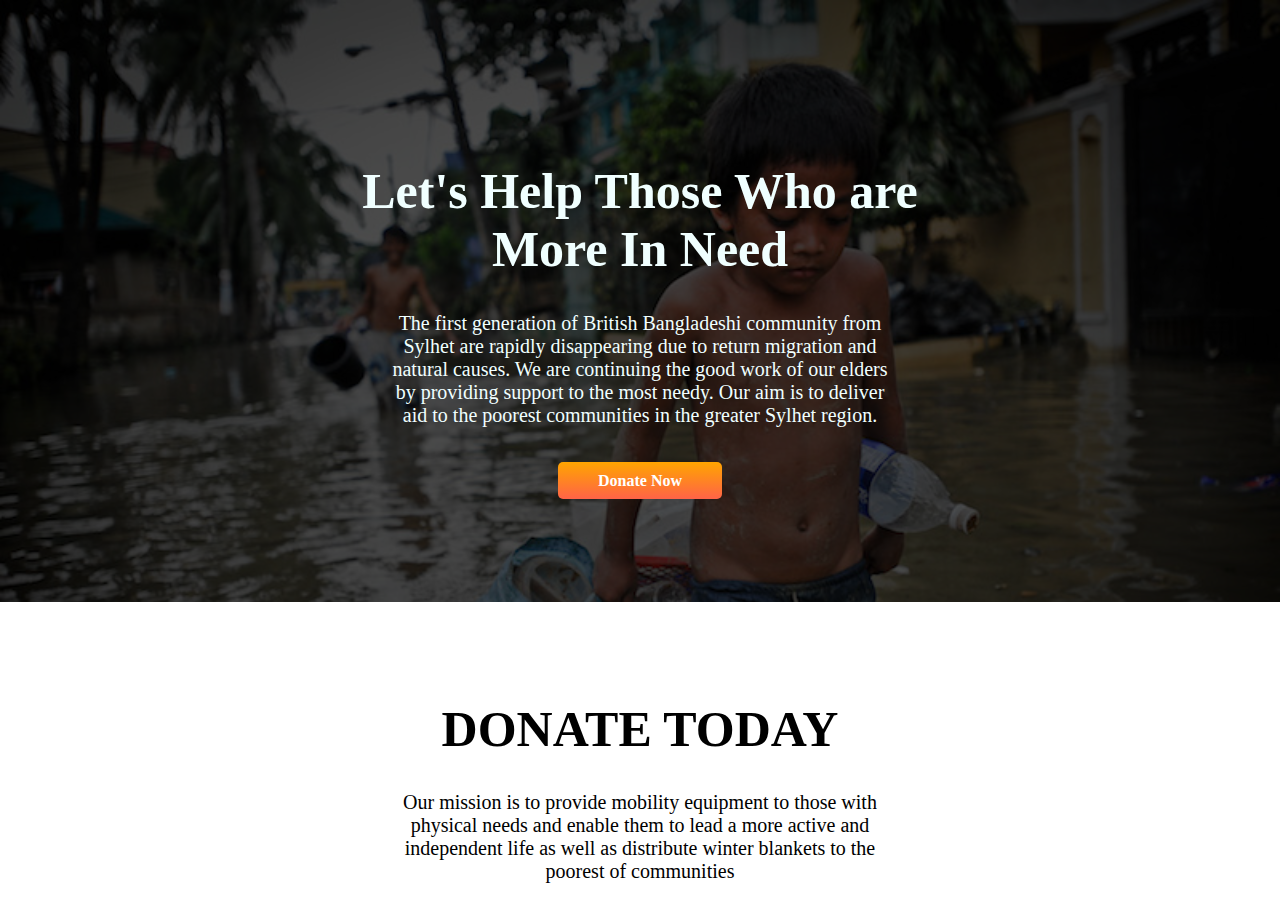
==== index.html @ 45e5171f "one-section added" ====
<!DOCTYPE html>
<html lang="en">

<head>
    <meta charset="UTF-8">
    <meta http-equiv="X-UA-Compatible" content="IE=edge">
    <meta name="viewport" content="width=\, initial-scale=1.0">
    <link rel="shortcut icon" href="icons/donate icon.jpg" type="image/x-icon">
    <link rel="stylesheet" href="style.css">
    <title>Donate Today</title>
</head>

<body>
    <section class="impression">
        <div class="strating-div">

            <h1 class="starting-sentence">
                Let's Help Those Who are <br>
                More In Need
            </h1>
            <p class="lily">
                The first generation of British Bangladeshi community from Sylhet are rapidly disappearing due to return
                migration and natural causes. We are continuing the good work of our elders by providing support to the
                most needy. Our aim is to deliver aid to the poorest communities in the greater Sylhet region.
            </p>
            <p class="aligntext">
                <a class="hire-button" target="_blank" href=""> Donate Now
                </a>
            </p>

        </div>
    </section>

    <section class="second-section">
        <h1>
            DONATE TODAY
        </h1>
        <p>
            Our mission is to provide mobility equipment to those with physical needs and enable them to lead a more
            active and independent life as well as distribute winter blankets to the poorest of communities
        </p>

    </section>
</body>

</html>
---- style.css ----
body {
    margin: 0;
}

.starting-sentence {
    text-align: center;
    font-size: 50px;
    padding-top: 10%;
    color: azure;
}

.strating-div {
    background: rgba(0, 0, 0, 0.7) url(images/donation9.jpg);
    background-repeat: no-repeat;
    background-blend-mode: darken;
    padding: 1px;
    margin: 0;
    height: 600px;
    background-size: cover;
}

.lily {
    padding-left: 30%;
    padding-right: 30%;
    color: azure;
    text-align: center;
    font-size: 20px;
    font-weight: 400;
}

.hire-button {
    text-decoration: none;
    background-image: linear-gradient(orange, tomato);
    font-weight: 700;
    padding: 10px 40px;
    border-radius: 5px;
    color: white;
}

.aligntext {
    padding-top: 25px;
    text-align: center;
}

.second-section h1 {
    color: black;
    text-align: center;
    font-size: 50px;
    padding-top: 5%;
}

.second-section p {
    color: black;
    padding-left: 30%;
    padding-right: 30%;
    text-align: center;
    font-size: 20px;
    font-weight: 400;
}
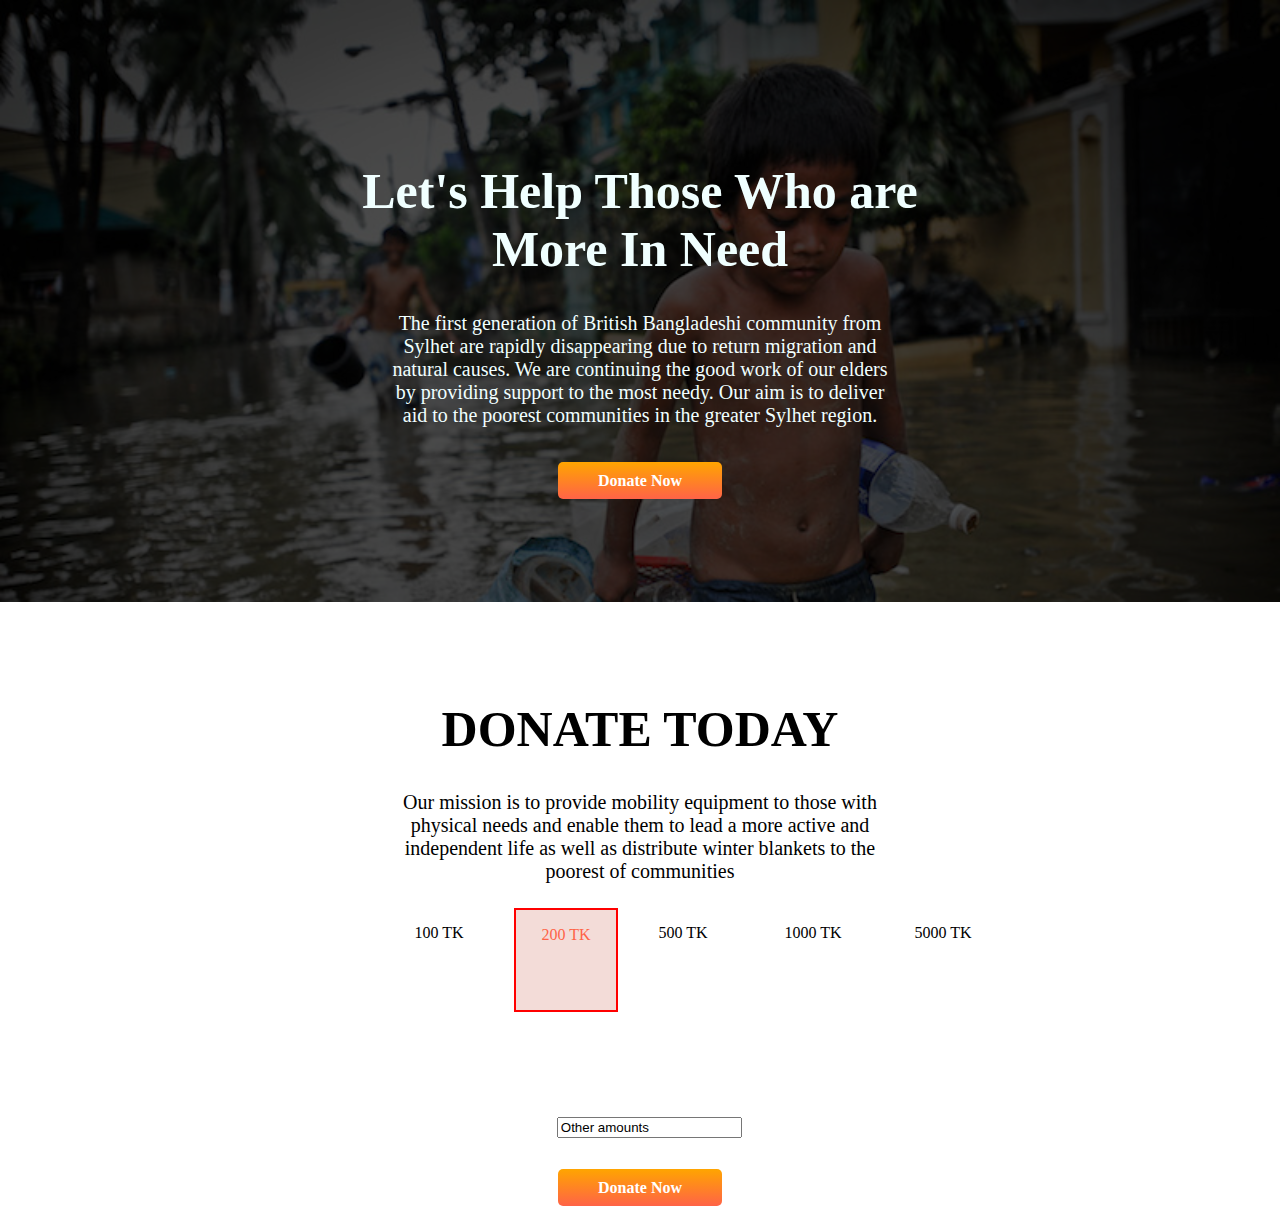
==== commit e37ffd51: "other ammounts added" ====
--- a/index.html
+++ b/index.html
@@ -39,6 +39,51 @@
             Our mission is to provide mobility equipment to those with physical needs and enable them to lead a more
             active and independent life as well as distribute winter blankets to the poorest of communities
         </p>
+    </section>
+    <section class="experience-area">
+        <div class="flexible-container">
+            <p class="box">
+            <div class="a">
+                <p>
+                    100 TK
+                </p>
+            </div>
+
+            <div class="b">
+                <p>
+                    200 TK
+                </p>
+
+            </div>
+            <div class="c">
+                <p>
+                    500 TK
+                </p>
+            </div>
+            <div class="d">
+                <p>
+                    1000 TK
+                </p>
+            </div>
+            <div class="e">
+                <p>
+                    5000 TK
+                </p>
+
+            </div>
+            </p>
+        </div>
+        <div class="other">
+            <form>
+                <input type="text" value="Other amounts">
+
+            </form>
+        </div>
+        <p class="aligntext">
+            <a class="hire-button" target="_blank" href=""> Donate Now
+            </a>
+        </p>
+
 
     </section>
 </body>
--- a/style.css
+++ b/style.css
@@ -56,4 +56,75 @@
     text-align: center;
     font-size: 20px;
     font-weight: 400;
+}
+
+.flexible-container {
+    display: flex;
+    margin-bottom: 100px;
+    text-align: center;
+}
+
+.a {
+    padding-right: 15px;
+    margin-top: 5px;
+    margin-bottom: 5px;
+    margin-left: 5px;
+    margin-right: 5px;
+    height: 100px;
+    width: 100px;
+}
+
+.box {
+    padding-left: 30%;
+
+}
+
+.b {
+    color: tomato;
+    background-color: rgba(194, 72, 50, 0.192);
+    margin-top: 5px;
+    margin-bottom: 5px;
+    margin-left: 5px;
+    margin-right: 5px;
+    border: 2px solid red;
+    padding-left: 0;
+    height: 100px;
+    width: 100px;
+}
+
+.c {
+    padding-left: 5px;
+    padding-right: 15px;
+    margin-top: 5px;
+    margin-bottom: 5px;
+    margin-left: 5px;
+    margin-right: 5px;
+    height: 100px;
+    width: 100px;
+}
+
+.d {
+    padding-left: 5px;
+    padding-right: 15px;
+    margin-top: 5px;
+    margin-bottom: 5px;
+    margin-left: 5px;
+    margin-right: 5px;
+    height: 100px;
+    width: 100px;
+}
+
+.e {
+    padding-left: 5px;
+    padding-right: 15px;
+    margin-top: 5px;
+    margin-bottom: 5px;
+    margin-left: 5px;
+    margin-right: 5px;
+    height: 100px;
+    width: 100px;
+}
+
+.other {
+    margin-left: 43.5%;
 }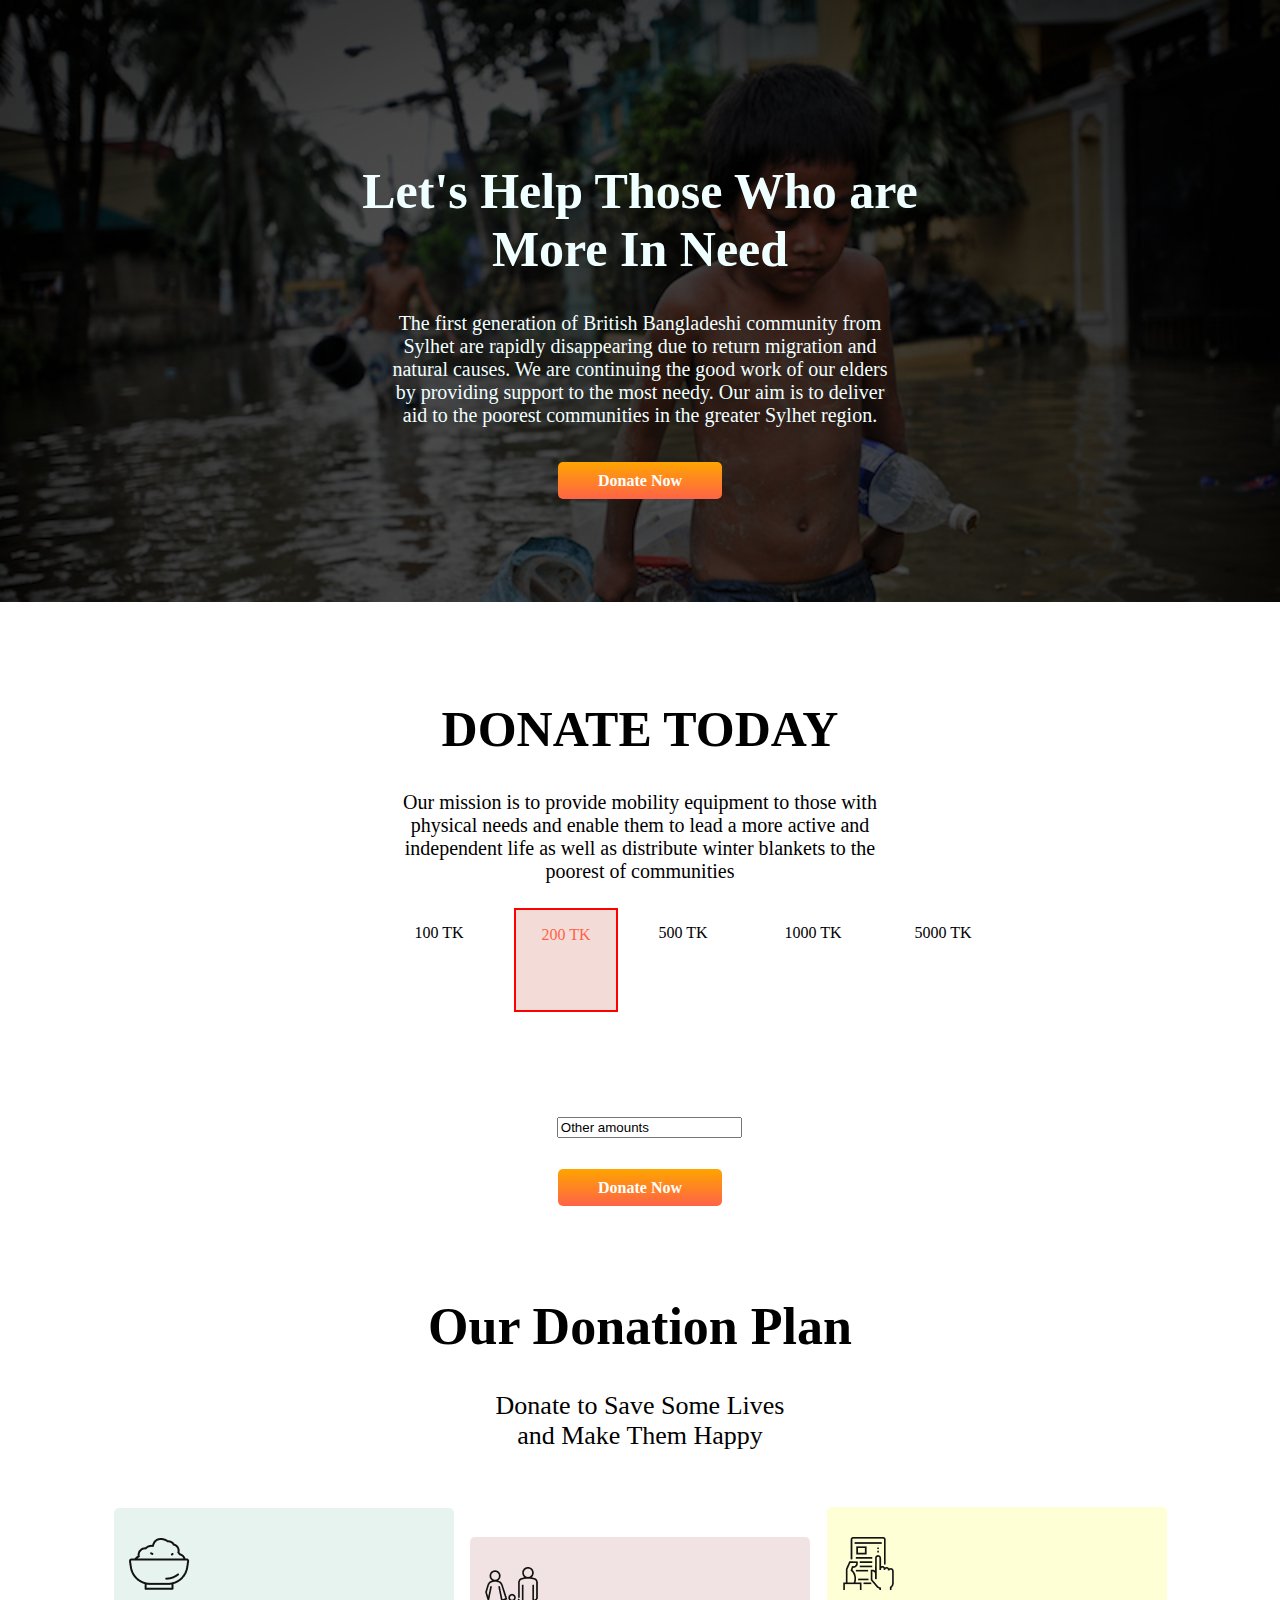
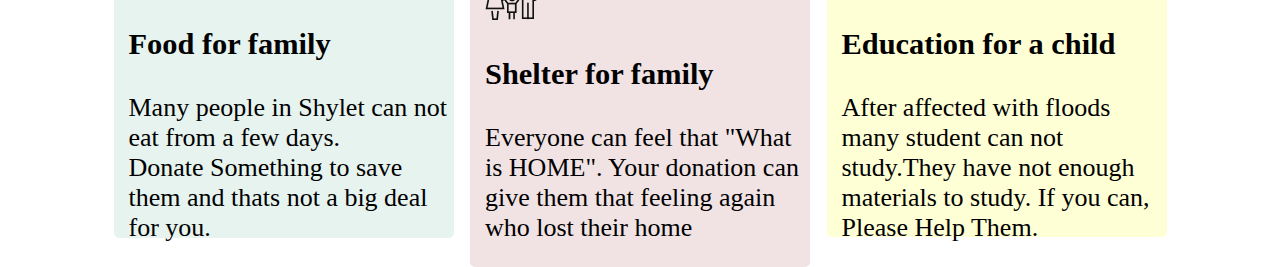
==== commit d8d28bae: "donate-plans" ====
--- a/index.html
+++ b/index.html
@@ -83,8 +83,36 @@
             <a class="hire-button" target="_blank" href=""> Donate Now
             </a>
         </p>
+    </section>
 
-
+    <section class="dplan">
+        <h1>Our Donation Plan</h1>
+        <p>Donate to Save Some Lives<br>
+            and Make Them Happy</p>
+        <div id="food" class="plans">
+            <img src="icons/food.png" alt="">
+            <h3>Food for family</h3>
+            <p>
+                Many people in Shylet can not eat from a few days. <br>
+                Donate Something to save them and thats not a big deal for you.
+            </p>
+        </div>
+        <div id="shelter" class="plans">
+            <img src="icons/shelter.png" alt="">
+            <h3>Shelter for family</h3>
+            <p>
+                Everyone can feel that "What is HOME". Your donation can give
+                them that feeling again who lost their home
+            </p>
+        </div>
+        <div id="child-education" class="plans">
+            <img src="icons/Frame-1.png" alt="">
+            <h3>Education for a child</h3>
+            <p>
+                After affected with floods many student can not study.They have not enough materials to study. If you
+                can, Please Help Them.
+            </p>
+        </div>
     </section>
 </body>
 
--- a/style.css
+++ b/style.css
@@ -127,4 +127,36 @@
 
 .other {
     margin-left: 43.5%;
+}
+
+.dplan {
+    text-align: center;
+    margin-top: 100px;
+    font-size: 26px;
+}
+
+.plans {
+    margin-top: 30px;
+    padding-top: 30px;
+    padding-left: 15px;
+    padding-right: 5px;
+    border-radius: 5px;
+    text-align: left;
+    display: inline-block;
+    height: 300px;
+    width: 25%;
+}
+
+#food {
+    background-color: rgb(231, 243, 239);
+}
+
+#shelter {
+    margin-left: 10px;
+    margin-right: 10px;
+    background-color: #f1e3e4;
+}
+
+#child-education {
+    background-color: rgb(255, 255, 213);
 }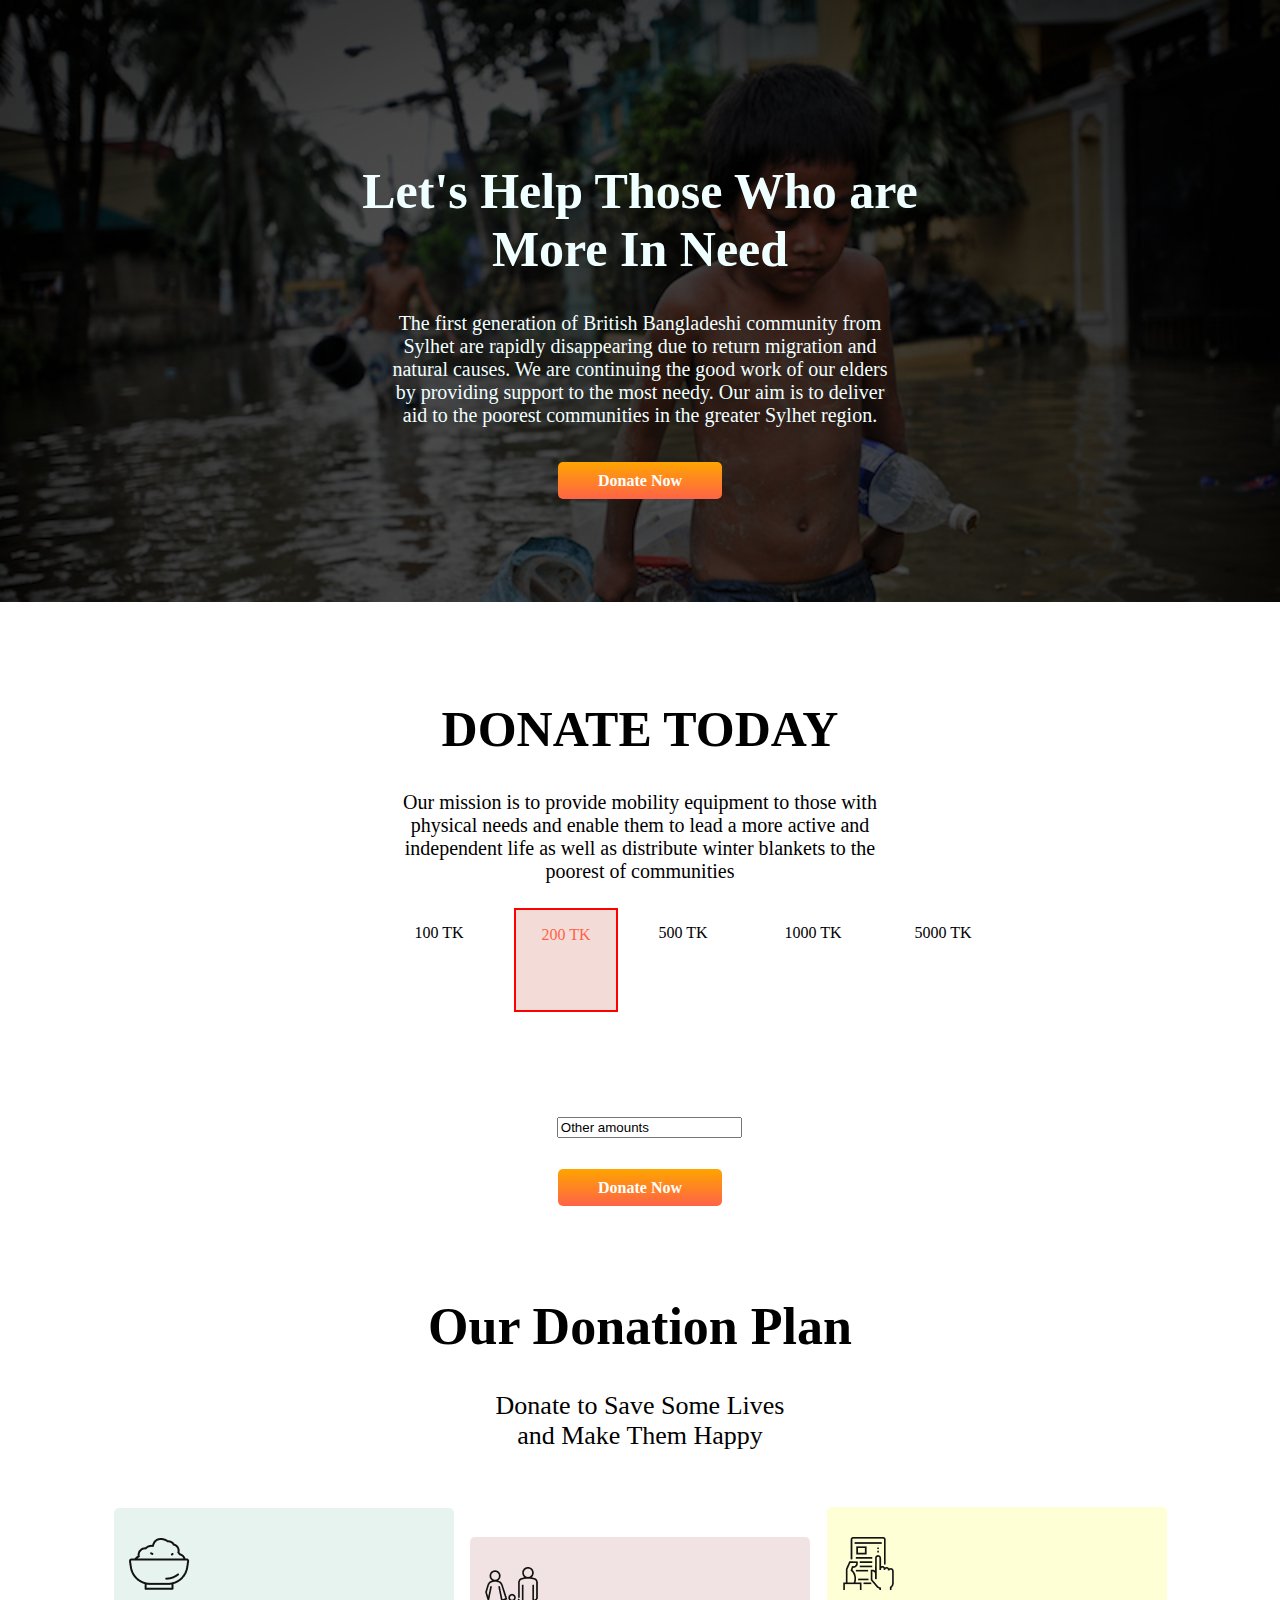
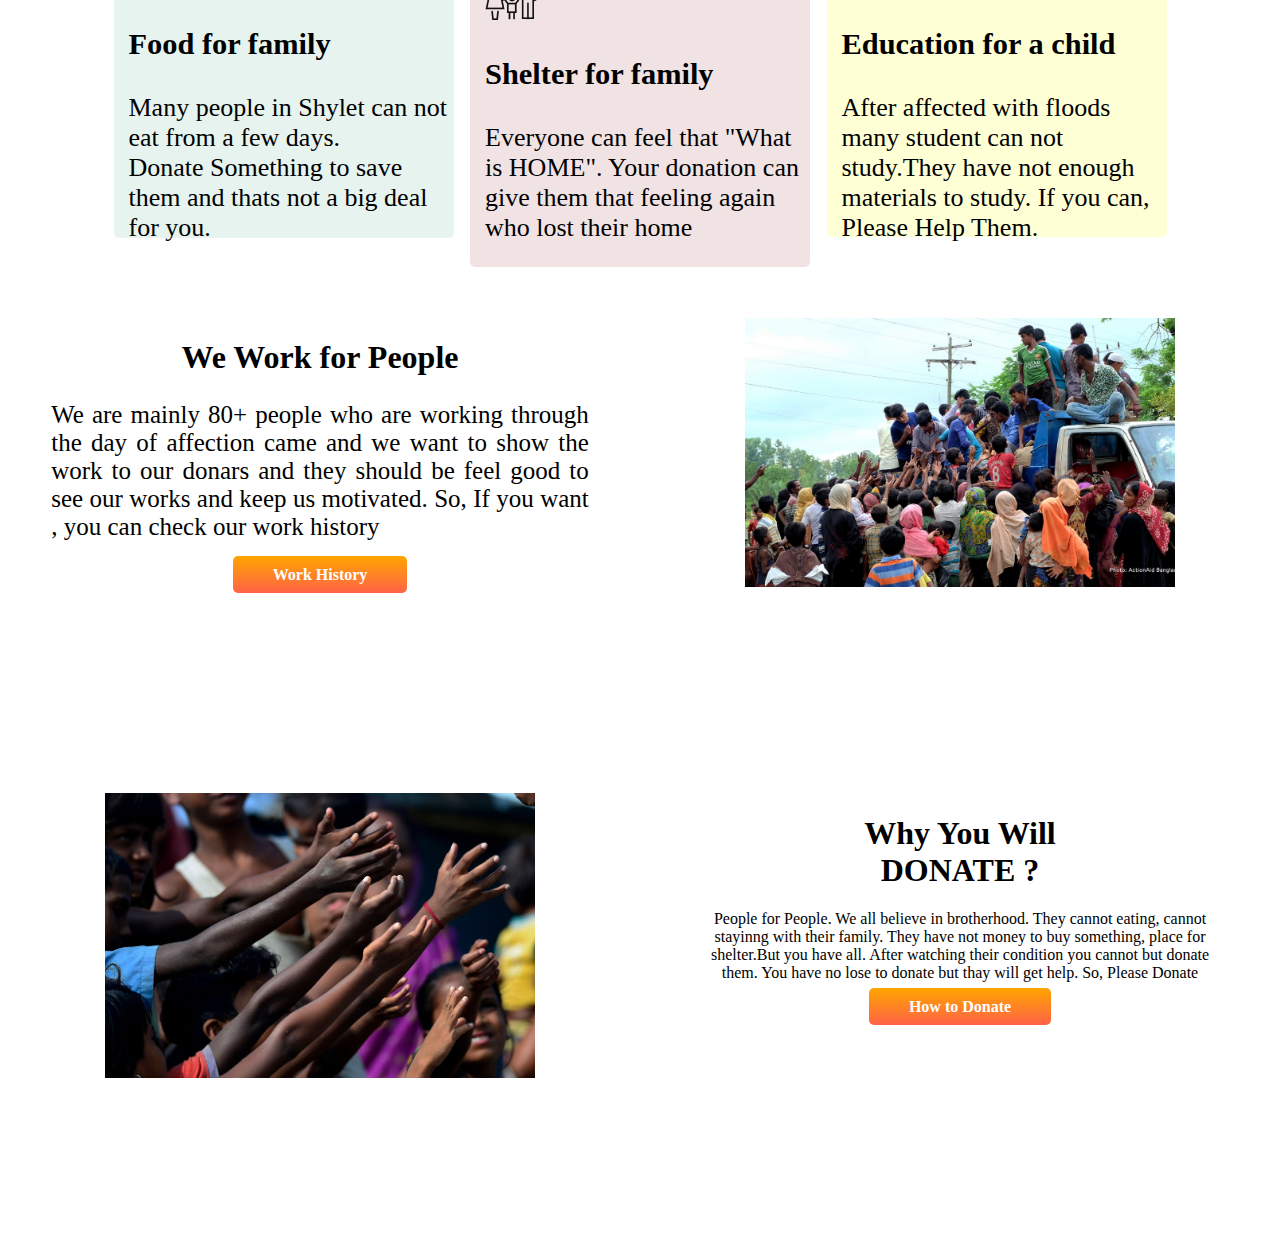
==== commit 0c72c075: "almost done" ====
--- a/index.html
+++ b/index.html
@@ -114,6 +114,46 @@
             </p>
         </div>
     </section>
+
+
+    <section class="top-banner flexible-container">
+        <div class="half-width">
+            <h1>We Work for People</h1>
+            <p class="extra">
+                We are mainly 80+ people who are working through the day of affection came and we want to show the work
+                to our donars and they should be feel good to see our works and keep us motivated. So, If you want , you
+                can check our work history
+            </p>
+            <a class="hire-button" target="_blank" href="">Work History
+            </a>
+        </div>
+        <div class="half-width">
+            <img src="images/donation2.jpg" alt="">
+        </div>
+    </section>
+
+
+    <section class="flexible-container">
+        <div class="half-width">
+            <img src="images/donation13.jpg" alt="">
+        </div>
+        <div class="half-width">
+            <h1>
+                Why You Will <br>
+                DONATE ?
+            </h1>
+            <p>
+                People for People. We all believe in brotherhood. They cannot eating, cannot stayinng with their family.
+                They have not money to buy something, place for shelter.But you have all. After watching their condition
+                you cannot but donate them. You have no lose to donate but thay will get help. So, Please Donate
+            </p>
+            <a class="hire-button" target="_blank" href="">How to Donate
+            </a>
+
+        </div>
+    </section>
+
+
 </body>
 
 </html>--- a/style.css
+++ b/style.css
@@ -159,4 +159,31 @@
 
 #child-education {
     background-color: rgb(255, 255, 213);
+}
+
+.orange-color {
+    color: orangered;
+}
+
+.flexible-container {
+    display: flex;
+    margin-bottom: 100px;
+}
+
+.half-width {
+    width: 50%;
+    padding: 4%;
+}
+
+.half-width h1 {
+    font-size: 32px;
+}
+
+.half-width img {
+    width: 80%;
+}
+
+.extra {
+    font-size: 25px;
+    text-align: justify;
 }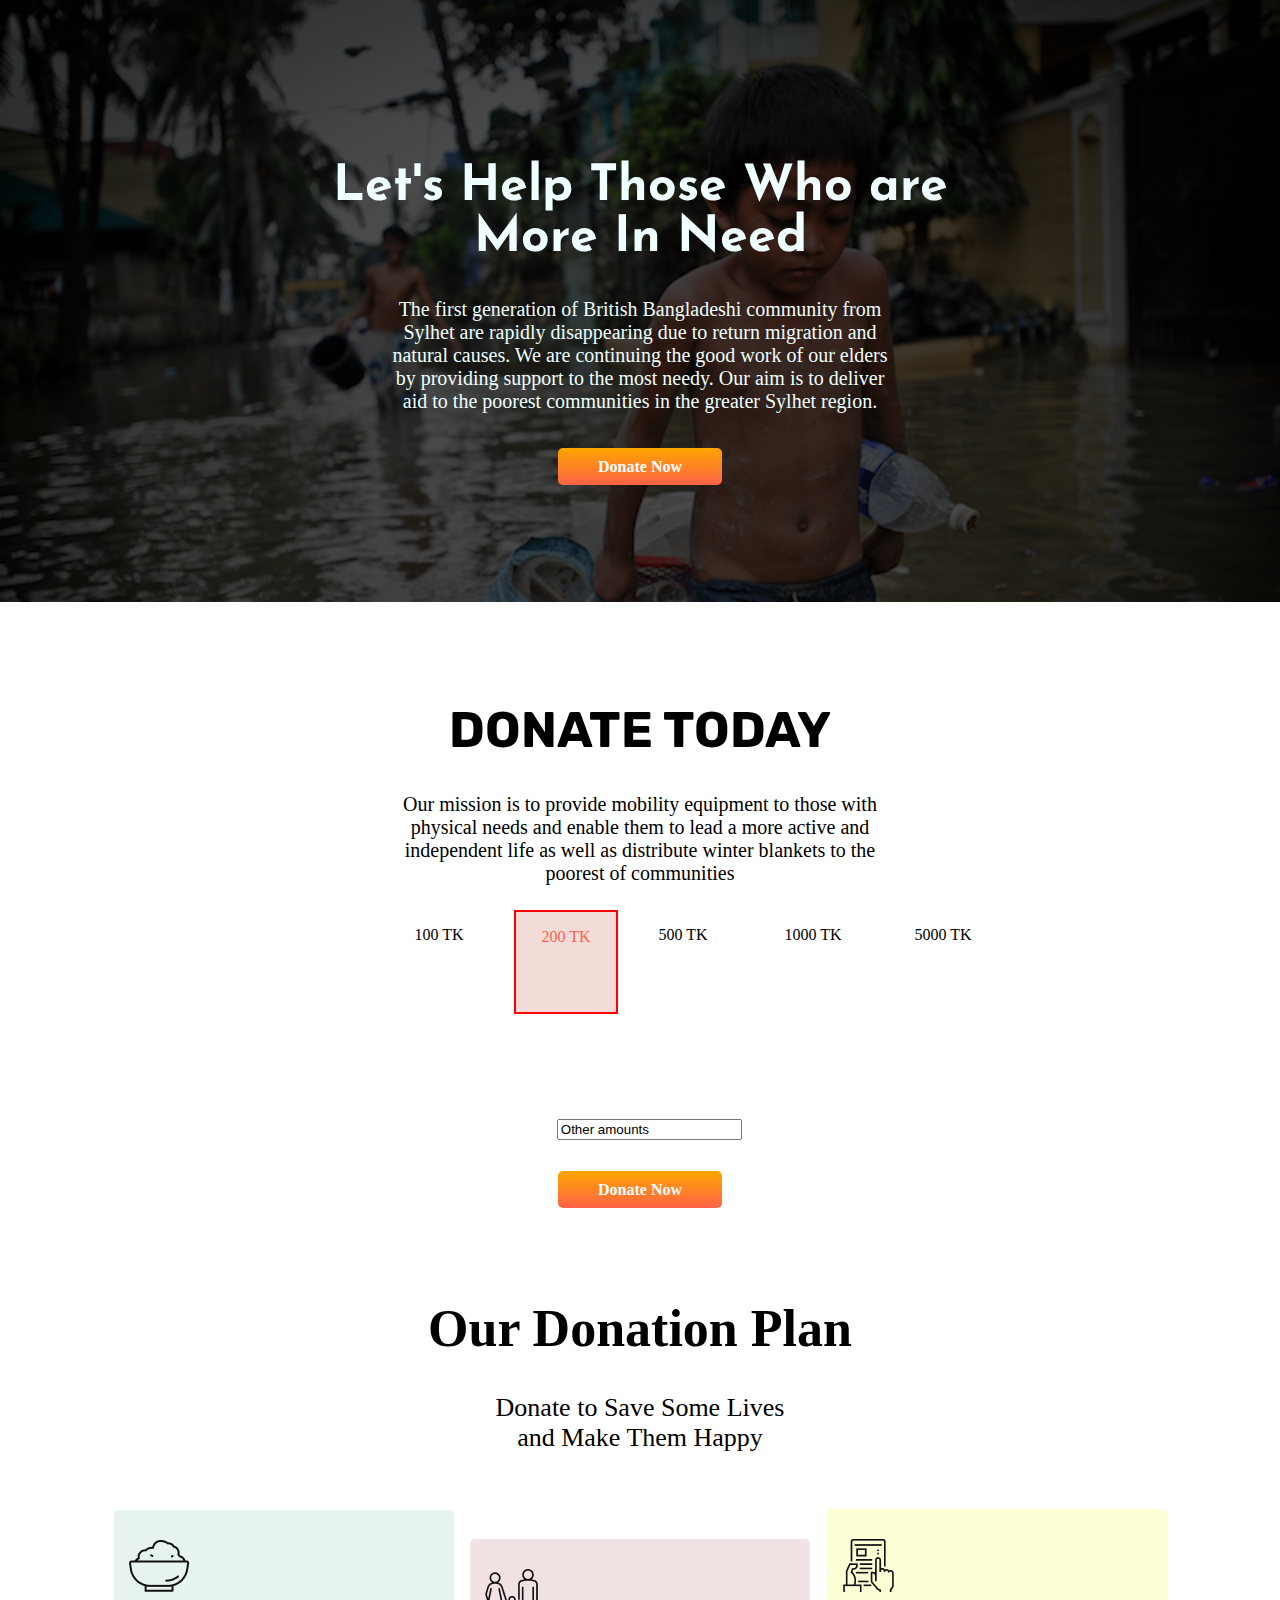
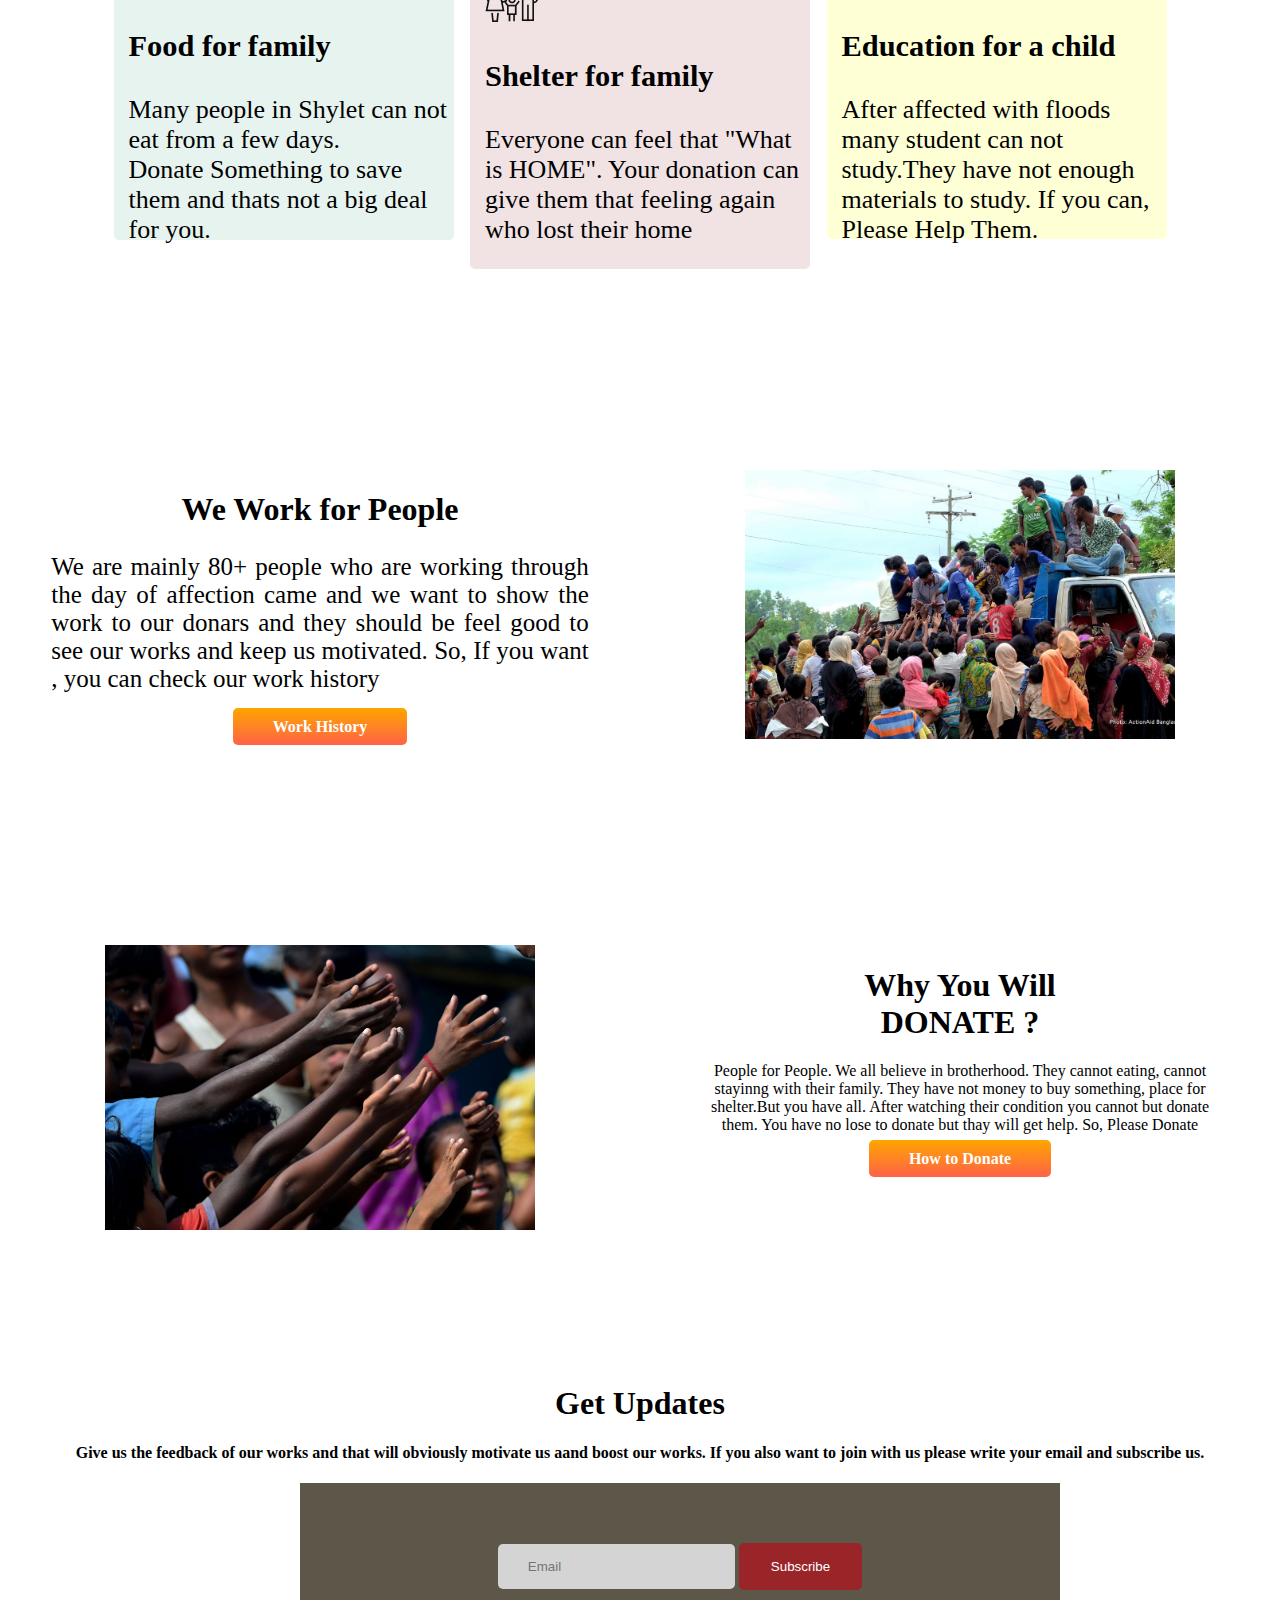
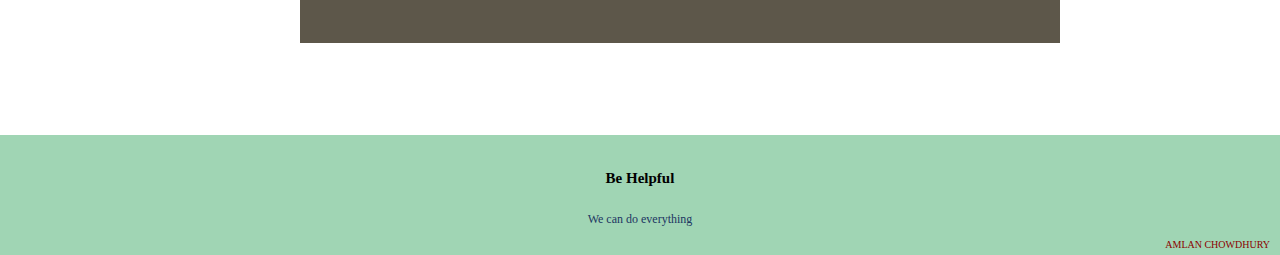
==== commit be141bdf: "Final" ====
--- a/index.html
+++ b/index.html
@@ -6,6 +6,10 @@
     <meta http-equiv="X-UA-Compatible" content="IE=edge">
     <meta name="viewport" content="width=\, initial-scale=1.0">
     <link rel="shortcut icon" href="icons/donate icon.jpg" type="image/x-icon">
+    <link rel="preconnect" href="https://fonts.googleapis.com">
+    <link rel="preconnect" href="https://fonts.gstatic.com" crossorigin>
+    <link href="https://fonts.googleapis.com/css2?family=Josefin+Sans:wght@300;400&family=Rubik:ital@0;1&display=swap"
+        rel="stylesheet">
     <link rel="stylesheet" href="style.css">
     <title>Donate Today</title>
 </head>
@@ -13,7 +17,6 @@
 <body>
     <section class="impression">
         <div class="strating-div">
-
             <h1 class="starting-sentence">
                 Let's Help Those Who are <br>
                 More In Need
@@ -27,7 +30,6 @@
                 <a class="hire-button" target="_blank" href=""> Donate Now
                 </a>
             </p>
-
         </div>
     </section>
 
@@ -48,12 +50,10 @@
                     100 TK
                 </p>
             </div>
-
             <div class="b">
                 <p>
                     200 TK
                 </p>
-
             </div>
             <div class="c">
                 <p>
@@ -69,14 +69,12 @@
                 <p>
                     5000 TK
                 </p>
-
             </div>
             </p>
         </div>
         <div class="other">
             <form>
                 <input type="text" value="Other amounts">
-
             </form>
         </div>
         <p class="aligntext">
@@ -115,8 +113,7 @@
         </div>
     </section>
 
-
-    <section class="top-banner flexible-container">
+    <section class="flexible-container">
         <div class="half-width">
             <h1>We Work for People</h1>
             <p class="extra">
@@ -131,7 +128,6 @@
             <img src="images/donation2.jpg" alt="">
         </div>
     </section>
-
 
     <section class="flexible-container">
         <div class="half-width">
@@ -149,10 +145,26 @@
             </p>
             <a class="hire-button" target="_blank" href="">How to Donate
             </a>
-
         </div>
     </section>
 
+    <section class="updates">
+        <h1>Get Updates</h1>
+        <h4>Give us the feedback of our works and that will obviously motivate us aand boost our works. If you also want
+            to join with us please write your email and subscribe us. </h4>
+        <div class="vallagena">
+            <form>
+                <input type="email" name="email" id="email" placeholder="Email">
+                <input type="submit" value="Subscribe" id="btn">
+            </form>
+        </div>
+    </section>
+
+    <footer>
+        <h5>Be Helpful</h5>
+        <p>We can do everything</p>
+        <p class="amlan">AMLAN CHOWDHURY</p>
+    </footer>
 
 </body>
 
--- a/style.css
+++ b/style.css
@@ -3,6 +3,7 @@
 }
 
 .starting-sentence {
+    font-family: 'Josefin Sans', sans-serif;
     text-align: center;
     font-size: 50px;
     padding-top: 10%;
@@ -43,6 +44,7 @@
 }
 
 .second-section h1 {
+    font-family: 'Rubik', sans-serif;
     color: black;
     text-align: center;
     font-size: 50px;
@@ -133,6 +135,7 @@
     text-align: center;
     margin-top: 100px;
     font-size: 26px;
+    padding-bottom: 150px;
 }
 
 .plans {
@@ -186,4 +189,66 @@
 .extra {
     font-size: 25px;
     text-align: justify;
+}
+
+
+
+.updates {
+    height: 350px;
+    text-align: center;
+}
+
+.vallagena {
+    align-self: center;
+    width: 50%;
+    height: 40px;
+    margin-left: 300px;
+    padding: 60px;
+    background-color: rgb(93, 87, 74);
+}
+
+#email {
+    border: none;
+    border-radius: 5px;
+    color: rgb(128, 128, 128);
+    background-color: rgb(212, 212, 212);
+    padding: 15px 30px;
+    text-decoration: none;
+    margin: 0;
+}
+
+#btn {
+    border: none;
+    border-radius: 5px;
+    color: white;
+    background-color: #9a2529;
+    padding: 16px 32px;
+    text-decoration: none;
+    margin: 0;
+    cursor: pointer;
+}
+
+footer {
+    background-color: rgb(160, 213, 180);
+    height: 100px;
+    padding: 10px;
+}
+
+footer h5 {
+    text-align: center;
+    color: black;
+    font-size: 15px;
+}
+
+footer p {
+    color: rgb(33, 53, 98);
+    text-align: center;
+    font-size: 12px;
+}
+
+.amlan {
+    text-align: right;
+    color: darkred;
+    font-size: 10px;
+    font-weight: 400;
 }